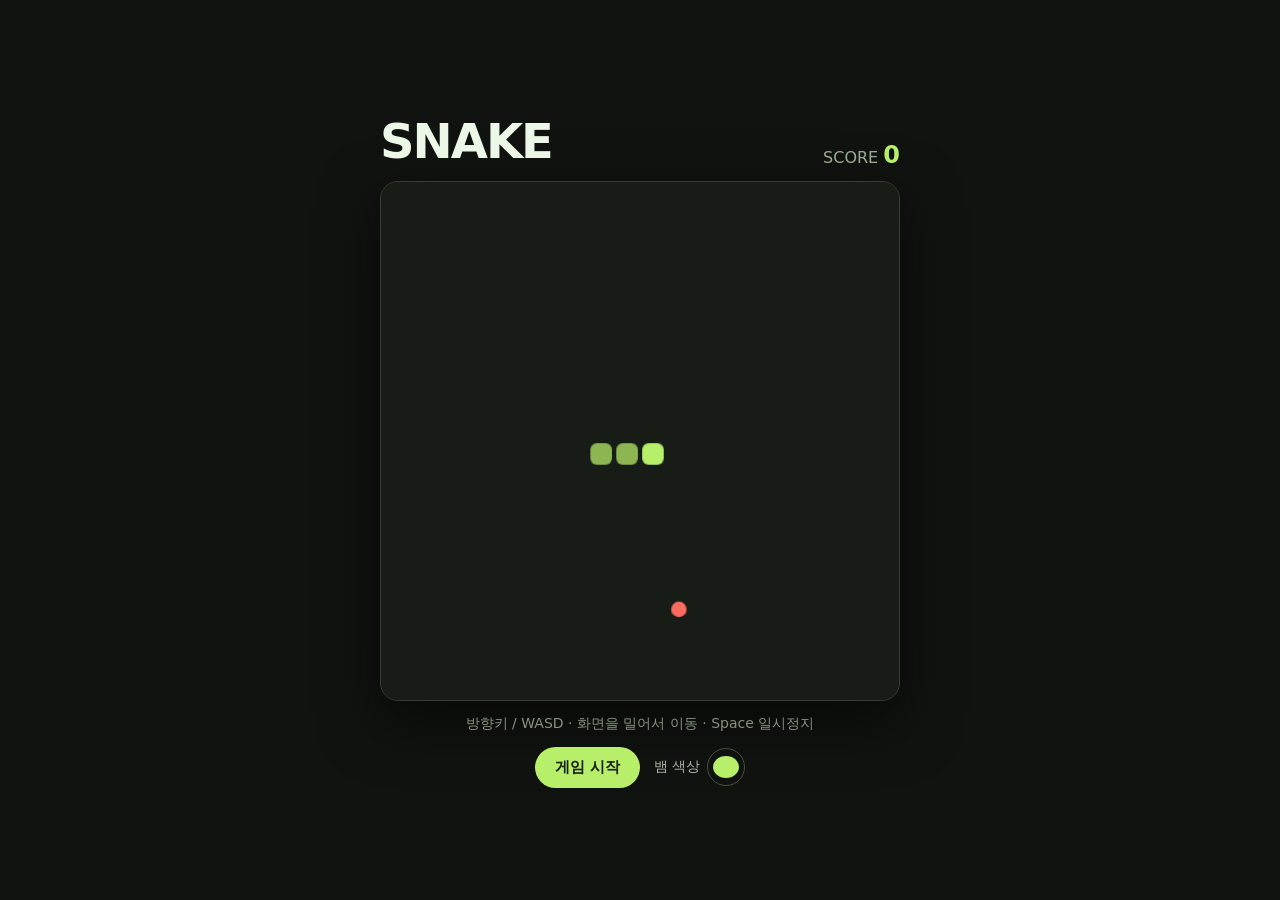
==== snake-game.html @ d9417ede "스네이크 게임 파일명 변경" ====
<!doctype html>
<html lang="ko">
<meta charset="utf-8">
<meta name="viewport" content="width=device-width,initial-scale=1">
<title>Snake</title>
<style>
  *{box-sizing:border-box}body{margin:0;min-height:100vh;display:grid;place-items:center;background:#10130f;color:#edf7e8;font:16px system-ui,sans-serif}.wrap{--snake:#b8ef6a;width:min(92vw,520px);text-align:center}header{display:flex;align-items:end;justify-content:space-between;margin-bottom:12px}h1{margin:0;font-size:clamp(28px,8vw,48px);letter-spacing:-2px}.score{color:#9bac93}.score b{color:var(--snake);font-size:24px}canvas{display:block;width:100%;aspect-ratio:1;background:#171d16;border:1px solid #34402f;border-radius:18px;box-shadow:0 20px 60px #0008;touch-action:none}.help{margin:14px 0;color:#86917f;font-size:14px}.controls{display:flex;justify-content:center;align-items:center;gap:14px}button{border:0;border-radius:999px;padding:11px 20px;background:var(--snake);color:#16200e;font:700 15px system-ui;cursor:pointer}button:hover{filter:brightness(1.08)}label{display:flex;align-items:center;gap:7px;color:#aab4a5;font-size:14px}input[type=color]{width:38px;height:38px;padding:3px;border:1px solid #465240;border-radius:50%;background:none;cursor:pointer}input[type=color]::-webkit-color-swatch{border:0;border-radius:50%}
</style>
<main class="wrap">
  <header><h1>SNAKE</h1><div class="score">SCORE <b id="score">0</b></div></header>
  <canvas id="game" width="480" height="480" aria-label="스네이크 게임"></canvas>
  <p class="help">방향키 / WASD · 화면을 밀어서 이동 · Space 일시정지</p>
  <div class="controls"><button id="start">게임 시작</button><label>뱀 색상 <input id="color" type="color" value="#b8ef6a" aria-label="뱀 색상"></label></div>
</main>
<script>
const c=document.querySelector('#game'),x=c.getContext('2d'),score=document.querySelector('#score'),btn=document.querySelector('#start'),color=document.querySelector('#color');
const N=20,S=c.width/N;let snake,food,dir,next,timer,playing=false,paused=false,touch;
function reset(){snake=[{x:10,y:10},{x:9,y:10},{x:8,y:10}];dir=next={x:1,y:0};score.textContent=0;place();draw()}
function place(){do food={x:Math.floor(Math.random()*N),y:Math.floor(Math.random()*N)};while(snake.some(p=>p.x==food.x&&p.y==food.y))}
function start(){clearInterval(timer);reset();playing=true;paused=false;btn.textContent='다시 시작';timer=setInterval(step,105)}
function step(){if(paused)return;dir=next;let h={x:snake[0].x+dir.x,y:snake[0].y+dir.y};if(h.x<0||h.x>=N||h.y<0||h.y>=N||snake.some(p=>p.x==h.x&&p.y==h.y)){playing=false;clearInterval(timer);draw('GAME OVER');return}snake.unshift(h);if(h.x==food.x&&h.y==food.y){score.textContent=+score.textContent+10;place()}else snake.pop();draw()}
function draw(msg=''){x.fillStyle='#171d16';x.fillRect(0,0,c.width,c.height);x.fillStyle='#ff6b5e';x.beginPath();x.arc((food.x+.5)*S,(food.y+.5)*S,S*.3,0,7);x.fill();snake.forEach((p,i)=>{x.fillStyle=color.value+(i?'bb':'');x.beginPath();x.roundRect(p.x*S+2,p.y*S+2,S-4,S-4,6);x.fill()});if(msg||paused){x.fillStyle='#10130fdd';x.fillRect(0,190,480,100);x.fillStyle='#edf7e8';x.textAlign='center';x.font='700 30px system-ui';x.fillText(msg||'PAUSED',240,250)}}
function turn(dx,dy){if(!playing)return;if(dx===-dir.x&&dy===-dir.y){snake.reverse();dir=next={x:dx,y:dy};draw();return}next={x:dx,y:dy}}
addEventListener('keydown',e=>{let k=e.key.toLowerCase(),m={arrowup:[0,-1],w:[0,-1],arrowdown:[0,1],s:[0,1],arrowleft:[-1,0],a:[-1,0],arrowright:[1,0],d:[1,0]}[k];if(m){e.preventDefault();turn(...m)}if(e.code==='Space'&&playing){e.preventDefault();paused=!paused;draw()}});
c.addEventListener('pointerdown',e=>touch=[e.clientX,e.clientY]);c.addEventListener('pointerup',e=>{let dx=e.clientX-touch[0],dy=e.clientY-touch[1];Math.abs(dx)>Math.abs(dy)?turn(Math.sign(dx),0):turn(0,Math.sign(dy))});color.oninput=()=>{document.querySelector('.wrap').style.setProperty('--snake',color.value);draw()};btn.onclick=start;reset();
</script>
</html>
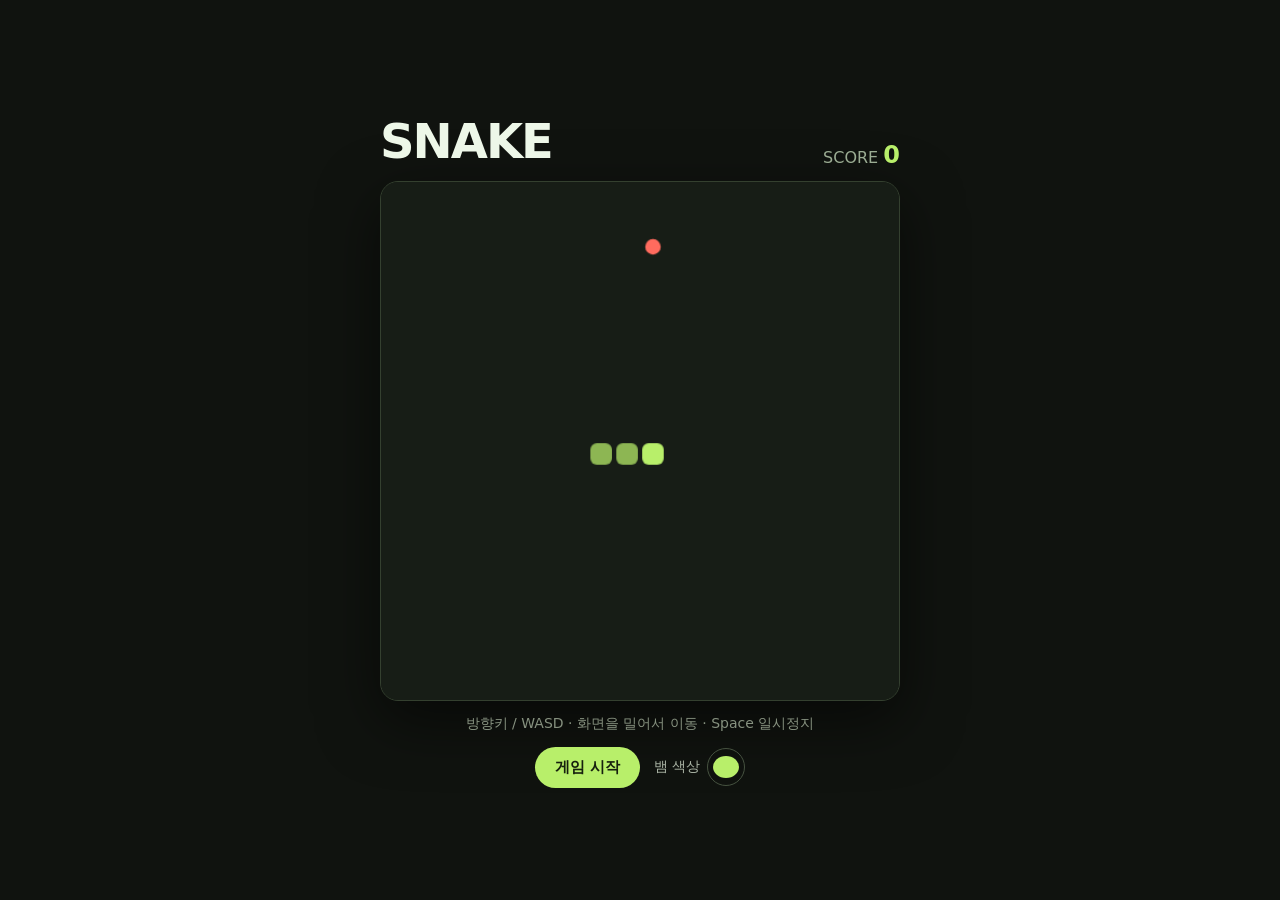
==== commit 0abdc1cb: "html/css/javaScript 파일 분리" ====
--- a/snake-game.html
+++ b/snake-game.html
@@ -3,25 +3,12 @@
 <meta charset="utf-8">
 <meta name="viewport" content="width=device-width,initial-scale=1">
 <title>Snake</title>
-<style>
-  *{box-sizing:border-box}body{margin:0;min-height:100vh;display:grid;place-items:center;background:#10130f;color:#edf7e8;font:16px system-ui,sans-serif}.wrap{--snake:#b8ef6a;width:min(92vw,520px);text-align:center}header{display:flex;align-items:end;justify-content:space-between;margin-bottom:12px}h1{margin:0;font-size:clamp(28px,8vw,48px);letter-spacing:-2px}.score{color:#9bac93}.score b{color:var(--snake);font-size:24px}canvas{display:block;width:100%;aspect-ratio:1;background:#171d16;border:1px solid #34402f;border-radius:18px;box-shadow:0 20px 60px #0008;touch-action:none}.help{margin:14px 0;color:#86917f;font-size:14px}.controls{display:flex;justify-content:center;align-items:center;gap:14px}button{border:0;border-radius:999px;padding:11px 20px;background:var(--snake);color:#16200e;font:700 15px system-ui;cursor:pointer}button:hover{filter:brightness(1.08)}label{display:flex;align-items:center;gap:7px;color:#aab4a5;font-size:14px}input[type=color]{width:38px;height:38px;padding:3px;border:1px solid #465240;border-radius:50%;background:none;cursor:pointer}input[type=color]::-webkit-color-swatch{border:0;border-radius:50%}
-</style>
+<link rel="stylesheet" href="style.css">
 <main class="wrap">
   <header><h1>SNAKE</h1><div class="score">SCORE <b id="score">0</b></div></header>
   <canvas id="game" width="480" height="480" aria-label="스네이크 게임"></canvas>
   <p class="help">방향키 / WASD · 화면을 밀어서 이동 · Space 일시정지</p>
   <div class="controls"><button id="start">게임 시작</button><label>뱀 색상 <input id="color" type="color" value="#b8ef6a" aria-label="뱀 색상"></label></div>
 </main>
-<script>
-const c=document.querySelector('#game'),x=c.getContext('2d'),score=document.querySelector('#score'),btn=document.querySelector('#start'),color=document.querySelector('#color');
-const N=20,S=c.width/N;let snake,food,dir,next,timer,playing=false,paused=false,touch;
-function reset(){snake=[{x:10,y:10},{x:9,y:10},{x:8,y:10}];dir=next={x:1,y:0};score.textContent=0;place();draw()}
-function place(){do food={x:Math.floor(Math.random()*N),y:Math.floor(Math.random()*N)};while(snake.some(p=>p.x==food.x&&p.y==food.y))}
-function start(){clearInterval(timer);reset();playing=true;paused=false;btn.textContent='다시 시작';timer=setInterval(step,105)}
-function step(){if(paused)return;dir=next;let h={x:snake[0].x+dir.x,y:snake[0].y+dir.y};if(h.x<0||h.x>=N||h.y<0||h.y>=N||snake.some(p=>p.x==h.x&&p.y==h.y)){playing=false;clearInterval(timer);draw('GAME OVER');return}snake.unshift(h);if(h.x==food.x&&h.y==food.y){score.textContent=+score.textContent+10;place()}else snake.pop();draw()}
-function draw(msg=''){x.fillStyle='#171d16';x.fillRect(0,0,c.width,c.height);x.fillStyle='#ff6b5e';x.beginPath();x.arc((food.x+.5)*S,(food.y+.5)*S,S*.3,0,7);x.fill();snake.forEach((p,i)=>{x.fillStyle=color.value+(i?'bb':'');x.beginPath();x.roundRect(p.x*S+2,p.y*S+2,S-4,S-4,6);x.fill()});if(msg||paused){x.fillStyle='#10130fdd';x.fillRect(0,190,480,100);x.fillStyle='#edf7e8';x.textAlign='center';x.font='700 30px system-ui';x.fillText(msg||'PAUSED',240,250)}}
-function turn(dx,dy){if(!playing)return;if(dx===-dir.x&&dy===-dir.y){snake.reverse();dir=next={x:dx,y:dy};draw();return}next={x:dx,y:dy}}
-addEventListener('keydown',e=>{let k=e.key.toLowerCase(),m={arrowup:[0,-1],w:[0,-1],arrowdown:[0,1],s:[0,1],arrowleft:[-1,0],a:[-1,0],arrowright:[1,0],d:[1,0]}[k];if(m){e.preventDefault();turn(...m)}if(e.code==='Space'&&playing){e.preventDefault();paused=!paused;draw()}});
-c.addEventListener('pointerdown',e=>touch=[e.clientX,e.clientY]);c.addEventListener('pointerup',e=>{let dx=e.clientX-touch[0],dy=e.clientY-touch[1];Math.abs(dx)>Math.abs(dy)?turn(Math.sign(dx),0):turn(0,Math.sign(dy))});color.oninput=()=>{document.querySelector('.wrap').style.setProperty('--snake',color.value);draw()};btn.onclick=start;reset();
-</script>
+<script src="script.js"></script>
 </html>
--- a/style.css
+++ b/style.css
@@ -0,0 +1 @@
+*{box-sizing:border-box}body{margin:0;min-height:100vh;display:grid;place-items:center;background:#10130f;color:#edf7e8;font:16px system-ui,sans-serif}.wrap{--snake:#b8ef6a;width:min(92vw,520px);text-align:center}header{display:flex;align-items:end;justify-content:space-between;margin-bottom:12px}h1{margin:0;font-size:clamp(28px,8vw,48px);letter-spacing:-2px}.score{color:#9bac93}.score b{color:var(--snake);font-size:24px}canvas{display:block;width:100%;aspect-ratio:1;background:#171d16;border:1px solid #34402f;border-radius:18px;box-shadow:0 20px 60px #0008;touch-action:none}.help{margin:14px 0;color:#86917f;font-size:14px}.controls{display:flex;justify-content:center;align-items:center;gap:14px}button{border:0;border-radius:999px;padding:11px 20px;background:var(--snake);color:#16200e;font:700 15px system-ui;cursor:pointer}button:hover{filter:brightness(1.08)}label{display:flex;align-items:center;gap:7px;color:#aab4a5;font-size:14px}input[type=color]{width:38px;height:38px;padding:3px;border:1px solid #465240;border-radius:50%;background:none;cursor:pointer}input[type=color]::-webkit-color-swatch{border:0;border-radius:50%}
